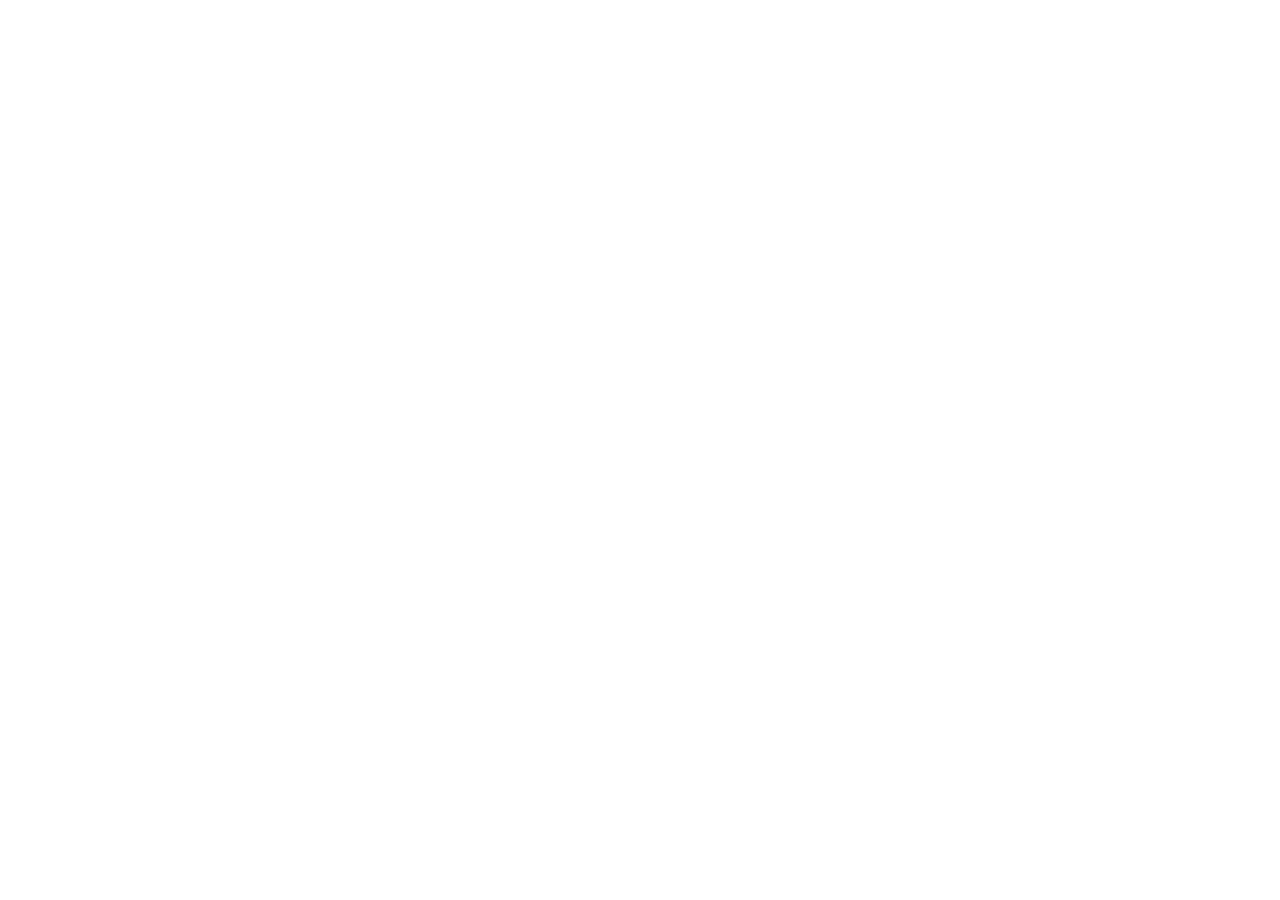
==== HTML/basico/001/dashbord.html @ f69c03de "Deixando pronto as imagens para a construção do site teste" ====
<!DOCTYPE html>
<html lang="en">
<head>
    <meta charset="UTF-8">
    <meta name="viewport" content="width=device-width, initial-scale=1.0">
    <title>Protótipo</title>
    <link rel="stylesheet" href="style/screen.css">
    <link rel="stylesheet" href="style/print.css">
    <link rel="shortcut icon" href="../001/Imgprototipo/bolsa-de-dinheiro.png" >
</head>
<body>
    
</body>
</html>
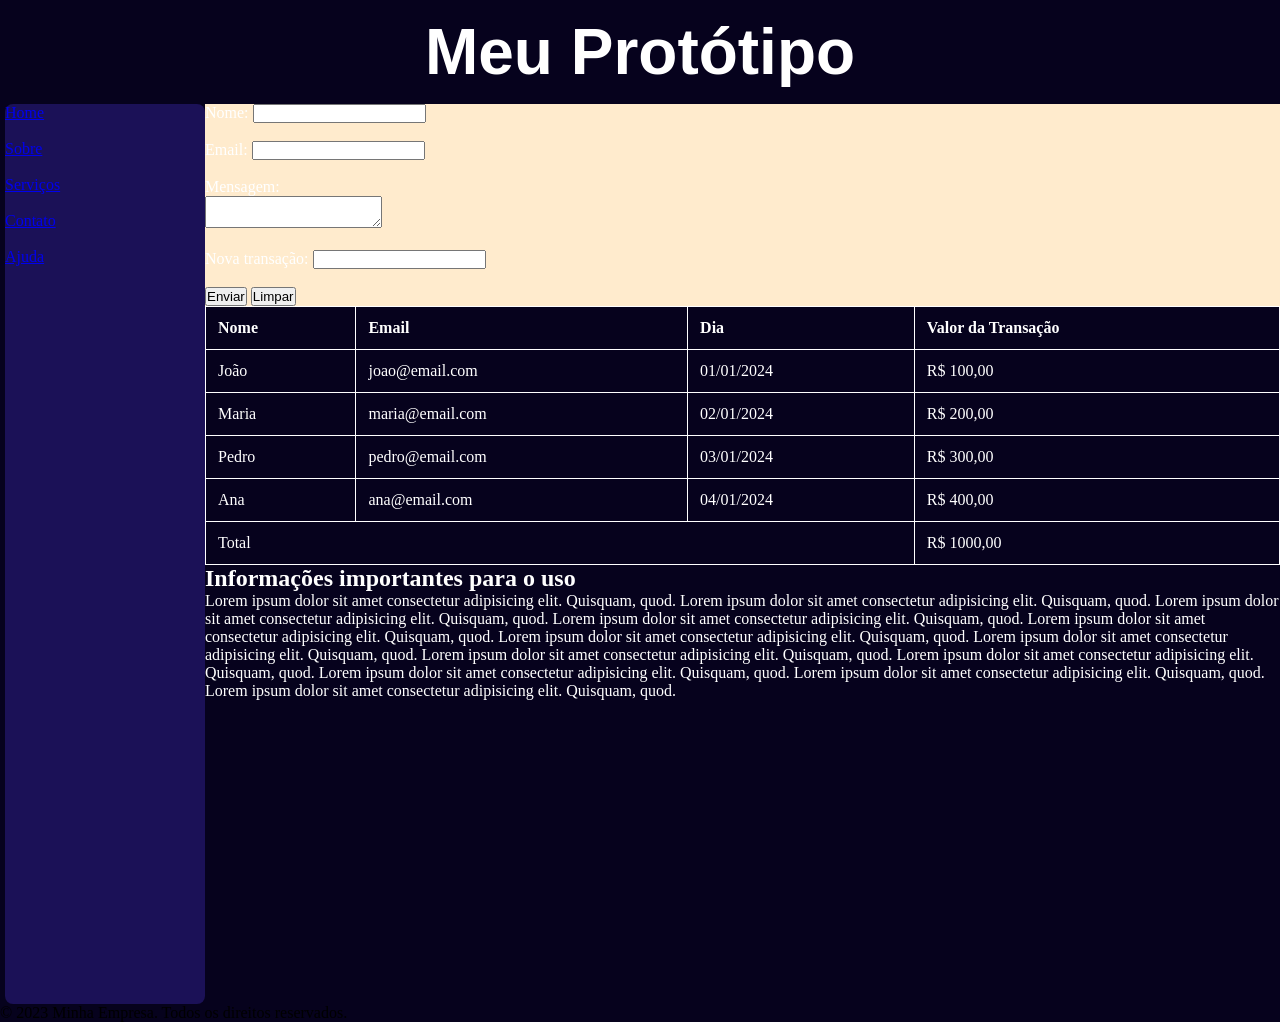
==== commit 9a439972: "Começo do projeto simples" ====
--- a/HTML/basico/001/dashbord.html
+++ b/HTML/basico/001/dashbord.html
@@ -9,6 +9,97 @@
     <link rel="shortcut icon" href="../001/Imgprototipo/bolsa-de-dinheiro.png" >
 </head>
 <body>
-    
+    <header>
+        <h1>Meu Protótipo</h1>
+    </header>
+    <main>
+        <div id="esquerda">
+            <section id="menu">
+                <nav>
+                    <ul>
+                        <li><a href="#">Home</a></li><br>
+                        <li><a href="#">Sobre</a></li><br>
+                        <li><a href="#">Serviços</a></li><br>
+                        <li><a href="#">Contato</a></li><br>
+                        <li><a href="#">Ajuda</a></li><br>
+                    </ul>
+                </nav>
+            </section>
+        </div>
+        <div id="direita">
+            <section id="formulario">
+                <form>
+                    <label for="inome">Nome:</label>
+                    <input type="text" id="inome" name="nome"><br><br>
+                    <label for="iemail">Email:</label>
+                    <input type="email" id="iemail" name="email"><br><br>
+                    <label for="imensagem">Mensagem:</label><br>
+                    <textarea id="imensagem" name="mensagem"></textarea><br><br>
+                    <label for="itransação">Nova transação:</label>
+                    <input type="number" id="itransação" name="transação"><br><br>
+                    <input type="submit" value="Enviar">
+                    <input type="reset" value="Limpar">
+                </form><br>
+            </section>
+            <section id="tabela">
+                <table>
+                    <thead>
+                        <tr>
+                            <th>Nome</th>
+                            <th>Email</th>
+                            <th>Dia</th>
+                            <th>Valor da Transação</th>
+                        </tr>
+                    </thead>
+                    <tbody>
+                        <tr>
+                            <td>João</td>
+                            <td>joao@email.com</td>
+                            <td>01/01/2024</td>
+                            <td>R$ 100,00</td>
+                        </tr>
+                        <tr>
+                            <td>Maria</td>
+                            <td>maria@email.com</td>
+                            <td>02/01/2024</td>
+                            <td>R$ 200,00</td>
+                        </tr>
+                        <tr>
+                            <td>Pedro</td>
+                            <td>pedro@email.com</td>
+                            <td>03/01/2024</td>
+                            <td>R$ 300,00</td>
+                        </tr>
+                        <tr>
+                            <td>Ana</td>
+                            <td>ana@email.com</td>
+                            <td>04/01/2024</td>
+                            <td>R$ 400,00</td>
+                        </tr>
+                    </tbody>
+                    <tfoot>
+                        <tr>
+                            <td colspan="3">Total</td>
+                            <td>R$ 1000,00</td>
+                        </tr>
+                    </tfoot>
+                </table>
+            </section>
+            <section id="informacoes">
+                <h1>
+                    Informações importantes para o uso
+                </h1>
+                <p>
+                    Lorem ipsum dolor sit amet consectetur adipisicing elit. Quisquam, quod. Lorem ipsum dolor sit amet consectetur adipisicing elit. Quisquam, quod. Lorem ipsum dolor sit amet consectetur adipisicing elit. Quisquam, quod.
+                    Lorem ipsum dolor sit amet consectetur adipisicing elit. Quisquam, quod. Lorem ipsum dolor sit amet consectetur adipisicing elit. Quisquam, quod. Lorem ipsum dolor sit amet consectetur adipisicing elit. Quisquam, quod.
+                    Lorem ipsum dolor sit amet consectetur adipisicing elit. Quisquam, quod. Lorem ipsum dolor sit amet consectetur adipisicing elit. Quisquam, quod. Lorem ipsum dolor sit amet consectetur adipisicing elit. Quisquam, quod.
+                    Lorem ipsum dolor sit amet consectetur adipisicing elit. Quisquam, quod. Lorem ipsum dolor sit amet consectetur adipisicing elit. Quisquam, quod. Lorem ipsum dolor sit amet consectetur adipisicing elit. Quisquam, quod.
+                </p>
+            </section>
+        </div>
+    </main>
+    <footer>
+        <p>&copy; 2023 Minha Empresa. Todos os direitos reservados.</p>
+    </footer>
 </body>
 </html>
--- a/HTML/basico/001/style/print.css
+++ b/HTML/basico/001/style/print.css
@@ -0,0 +1,71 @@
+*{
+    padding: 0;
+    margin: 0;
+    box-sizing:border-box;
+}
+
+body{
+    background-color: rgb(6, 2, 29);
+    width:100vw;
+    height:100vh;
+}
+
+main{
+    display:flex;
+}
+
+header{
+    color:white;
+    font-family: 'Franklin Gothic Medium', 'Arial Narrow', Arial, sans-serif;
+    font-size: 2em;
+    text-align: center;
+    padding:15px;
+}
+
+nav{
+    display:flex;
+    background-color:rgb(27, 17, 87) ;
+    width: 200px;
+    height: 100vh;
+    border-radius: 8px;
+    margin-left: 5px;
+}
+
+section {
+    display:flex;
+    color:white;
+    flex-wrap: wrap;
+    width: 100%;
+}
+
+section#informacoes {
+
+}
+
+form{
+    align-items: flex-start;
+    flex: 1 1 500px;
+
+    background-color: blanchedalmond;
+}
+
+table{
+    flex: 1 1 50%; 
+    min-width: 0; 
+    border-collapse: collapse;
+}
+th, td {
+  border: 1px solid white; /* Linha preta fina em todos os lados */
+  padding: 12px; /* Espaçamento interno para o texto não tocar na linha */
+  text-align: left; /* Alinha o texto à esquerda */
+}
+
+
+
+
+@media screen and (min-width:768px) and (max-width:992px){
+
+}
+@media screen and (min-width:992px){
+
+}
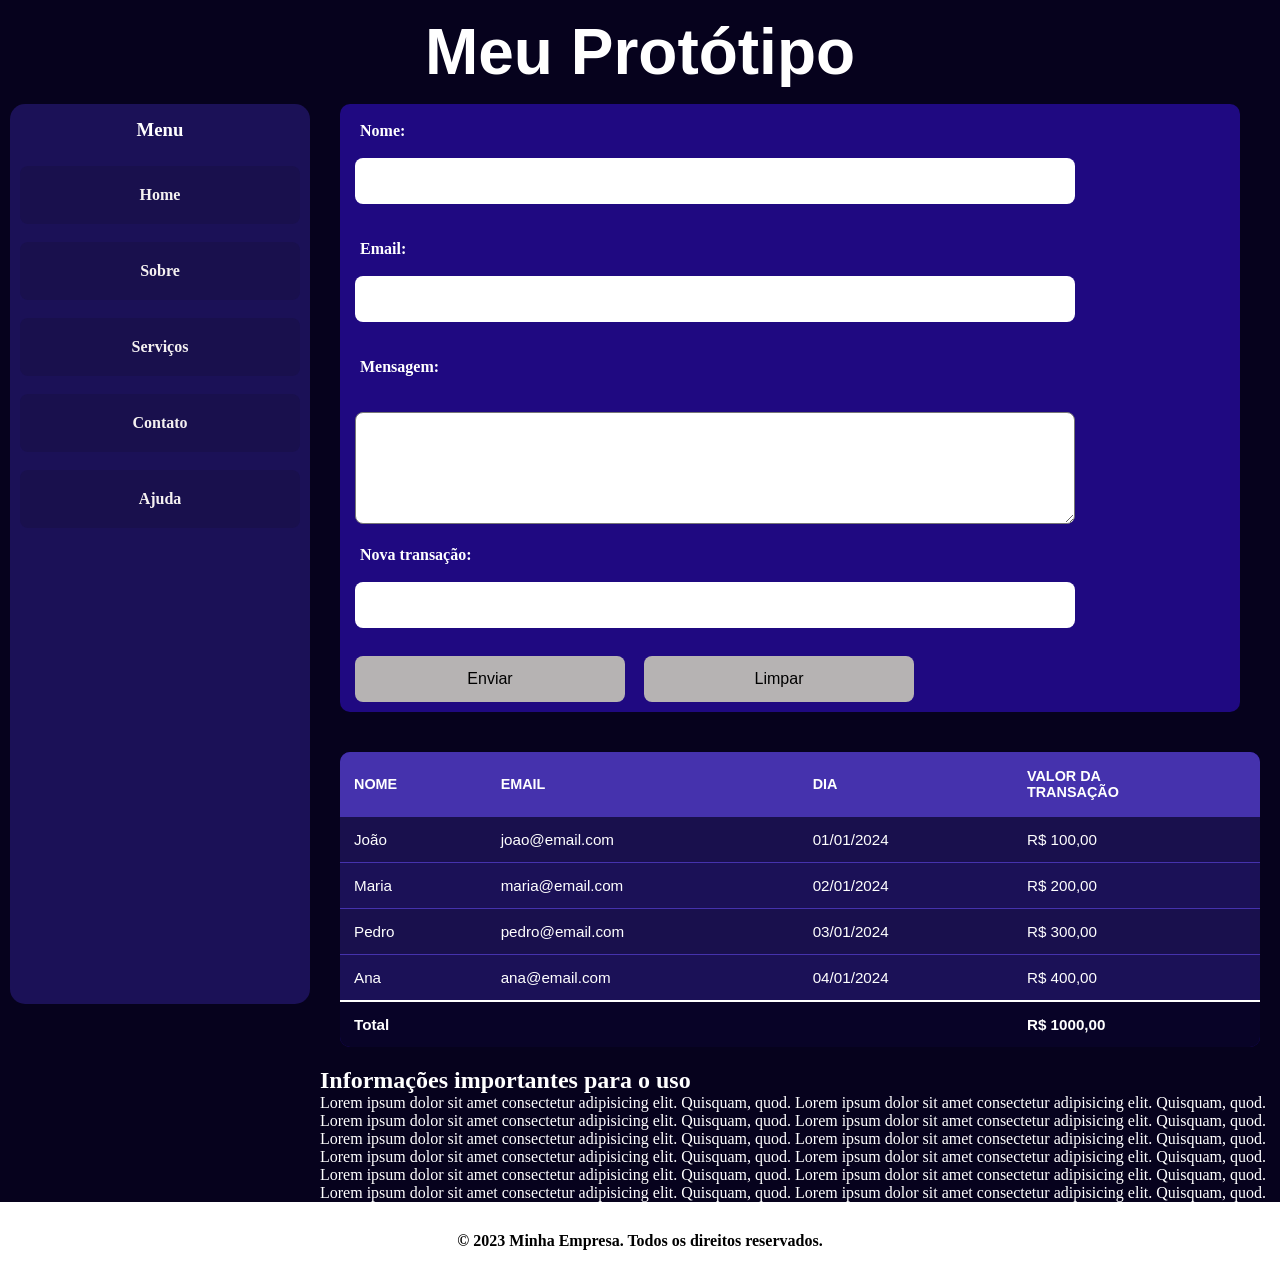
==== commit e50583e3: "Correções e ajustes" ====
--- a/HTML/basico/001/dashbord.html
+++ b/HTML/basico/001/dashbord.html
@@ -16,6 +16,7 @@
         <div id="esquerda">
             <section id="menu">
                 <nav>
+                    <h1>Menu</h1>
                     <ul>
                         <li><a href="#">Home</a></li><br>
                         <li><a href="#">Sobre</a></li><br>
@@ -30,15 +31,17 @@
             <section id="formulario">
                 <form>
                     <label for="inome">Nome:</label>
-                    <input type="text" id="inome" name="nome"><br><br>
+                    <input type="text" id="inome" name="nome"><br>
                     <label for="iemail">Email:</label>
-                    <input type="email" id="iemail" name="email"><br><br>
+                    <input type="email" id="iemail" name="email"><br>
                     <label for="imensagem">Mensagem:</label><br>
-                    <textarea id="imensagem" name="mensagem"></textarea><br><br>
+                    <textarea id="imensagem" name="mensagem"></textarea><br>
                     <label for="itransação">Nova transação:</label>
-                    <input type="number" id="itransação" name="transação"><br><br>
-                    <input type="submit" value="Enviar">
-                    <input type="reset" value="Limpar">
+                    <input type="number" id="itransação" name="transação"><br>
+                    <div id="botoesfinais">
+                        <input type="submit" value="Enviar" class="botaofinal1">
+                        <input type="reset" value="Limpar" class="botaofinal2">
+                    </div>
                 </form><br>
             </section>
             <section id="tabela">
@@ -48,7 +51,7 @@
                             <th>Nome</th>
                             <th>Email</th>
                             <th>Dia</th>
-                            <th>Valor da Transação</th>
+                            <th>Valor da<br> Transação</th>
                         </tr>
                     </thead>
                     <tbody>
--- a/HTML/basico/001/style/print.css
+++ b/HTML/basico/001/style/print.css
@@ -23,12 +23,63 @@
 }
 
 nav{
-    display:flex;
-    background-color:rgb(27, 17, 87) ;
-    width: 200px;
+    display: flex;
+    flex-direction: column;   /* Empilha os links verticalmente */
+    justify-content: flex-start;  
+    align-items: center;     
+    flex: 1 1;
+    
+    background-color: rgb(27, 17, 87);
+    width: 28vw;
+    max-width:300px ;
     height: 100vh;
+    border-radius: 15px;
+    margin: 0 10px;
+    padding: 10px;            
+    box-sizing: border-box; 
+    
+}
+nav h1{
+    padding-top: 5px;
+}
+
+nav ul{
+    list-style: none;
+    width: 100%;
+    padding: 25px 0 0 0;  /* Mantém 25px no topo e ZERA os lados e o fundo */
+    margin: 0;            /* Zera margens padrão da lista que causam espaços */
+    
+    display: flex;         /* ATIVA o flexbox para o gap funcionar */
+    flex-direction: column;/* Empilha as li verticalmente */
+    gap: 0px;              /* Agora o 0px vai funcionar de verdade */
+}
+
+
+nav li{
+    width: 100%;
+}
+
+nav a{
+    display: inline-block;           /* Permite que o link aceite larguras e margens */
+    background-color: rgb(25, 16, 77);;
+    text-decoration: none;
+    color: rgb(245, 241, 241);
+    padding: 20px 0;          
+    width: 100%;               
+    margin: 0 auto;           
+    text-align: center;
     border-radius: 8px;
-    margin-left: 5px;
+    transition: 0.2s;   
+    font-weight: bolder;
+}
+
+nav a:hover{
+    background-color:rgb(69, 50, 173) ;
+    transition-duration: 0.3;
+}
+
+nav a:active{
+    color: blue;
 }
 
 section {
@@ -39,29 +90,151 @@
 }
 
 section#informacoes {
-
+}
+
+#direita{
+    min-width:0;
+    width: 100%;
 }
 
 form{
     align-items: flex-start;
-    flex: 1 1 500px;
-
-    background-color: blanchedalmond;
-}
-
-table{
-    flex: 1 1 50%; 
-    min-width: 0; 
+    box-sizing: border-box;
+    border-radius: 10px;
+    width: calc(100% - 60px);
+
+    background-color: rgb(31, 9, 129);
+    color:white;
+    margin:20px;
+    margin-top: 0;
+    padding:0;
+
+}
+
+form label {
+    display: block;
+    margin: 18px 20px;
+    font-weight: bold;
+}
+
+form input {
+    display: block;
+    width: 80%;
+    padding: 13px 12px;
+    border: 1px solid transparent;
+    border-radius: 8px;
+    font-size: 1rem;
+    margin-left: 15px;
+}
+
+textarea{
+    width: 80%;
+    padding: 40px 12px;
+    margin-left: 15px;
+    border-radius: 8px;
+}
+
+form input:focus {
+    outline: none;
+    border:4px solid #facc15;
+}
+form textarea:focus {
+    outline: none;
+    border:4px solid #facc15;
+}
+
+.botaofinal1{
+    display: inline-block;
+    width: 30%;
+    margin-top: 10px;
+    background-color: rgb(182, 179, 179);
+}
+
+.botaofinal2{
+    width: 30%;
+    display: inline-block;
+    margin-top: 10px;
+    margin-bottom: 10px;
+    background-color: rgb(182, 179, 179);
+}
+
+/* Mobile first: mantém o visual atual */
+#tabela {
+    display: block;
+    width: calc(100% - 60px);
+    min-width: 0;
+    margin: 20px;
+    overflow-x: auto;
+    border-radius: 10px;
+    background-color: rgb(31, 9, 129);
+}
+
+table {
+    width: 100%;
+    min-width: 550px;
     border-collapse: collapse;
-}
-th, td {
-  border: 1px solid white; /* Linha preta fina em todos os lados */
-  padding: 12px; /* Espaçamento interno para o texto não tocar na linha */
-  text-align: left; /* Alinha o texto à esquerda */
-}
-
-
-
+    color: white;
+    font-family: Arial, sans-serif;
+}
+
+thead {
+    background-color: rgb(69, 50, 173);
+}
+
+th {
+    padding: 16px 14px;
+    text-align: left;
+    font-size: 0.9rem;
+    text-transform: uppercase;
+}
+
+td {
+    padding: 14px;
+    border-top: 1px solid rgb(69, 50, 173);
+    font-size: 0.95rem;
+}
+
+tbody tr {
+    background-color: rgb(25, 16, 77);
+}
+
+tbody tr:nth-child(even) {
+    background-color: rgb(27, 17, 87);
+}
+
+tbody tr:hover {
+    background-color: rgb(69, 50, 173);
+}
+
+tfoot {
+    background-color: rgb(8, 3, 39);
+    font-weight: bold;
+}
+
+tfoot td {
+    border-top: 2px solid white;
+}
+
+/* Tablet e computador */
+@media screen and (min-width: 768px) {
+    #tabela {
+        width: calc(100% - 40px);
+    }
+
+    table {
+        min-width: 0;
+    }
+}
+
+
+
+
+footer{
+    background-color:rgb(255, 255, 255);
+    padding: 30px;
+    text-align: center;
+    font-weight:bolder ;
+}
 
 @media screen and (min-width:768px) and (max-width:992px){
 
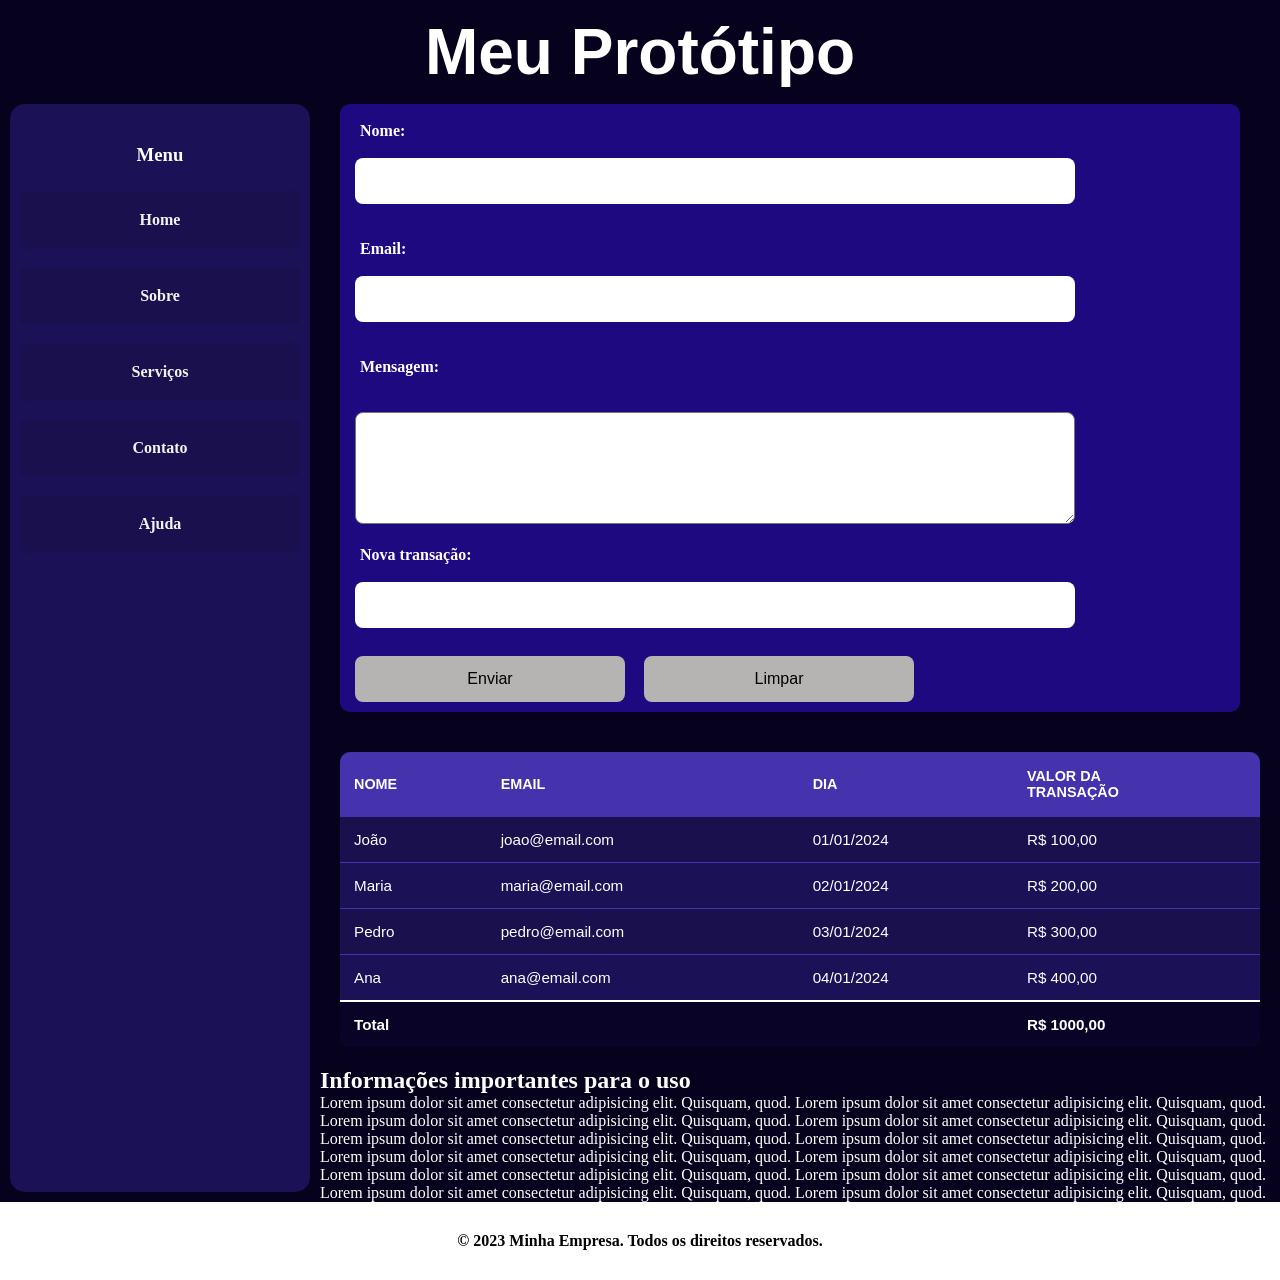
==== commit 15a58439: "Configurações adicionais no menu" ====
--- a/HTML/basico/001/dashbord.html
+++ b/HTML/basico/001/dashbord.html
@@ -16,14 +16,16 @@
         <div id="esquerda">
             <section id="menu">
                 <nav>
-                    <h1>Menu</h1>
-                    <ul>
-                        <li><a href="#">Home</a></li><br>
-                        <li><a href="#">Sobre</a></li><br>
-                        <li><a href="#">Serviços</a></li><br>
-                        <li><a href="#">Contato</a></li><br>
-                        <li><a href="#">Ajuda</a></li><br>
-                    </ul>
+                    <div id="menufixo">
+                        <h1>Menu</h1>
+                        <ul>
+                            <li><a href="#">Home</a></li><br>
+                            <li><a href="#">Sobre</a></li><br>
+                            <li><a href="#">Serviços</a></li><br>
+                            <li><a href="#">Contato</a></li><br>
+                            <li><a href="#">Ajuda</a></li><br>
+                        </ul>
+                    </div>
                 </nav>
             </section>
         </div>
--- a/HTML/basico/001/style/print.css
+++ b/HTML/basico/001/style/print.css
@@ -20,6 +20,16 @@
     font-size: 2em;
     text-align: center;
     padding:15px;
+}
+
+#esquerda {
+    display: flex;
+    margin-bottom: 10px;;
+}
+
+#menu {
+    display: flex;
+    flex: 1;
 }
 
 nav{
@@ -32,15 +42,31 @@
     background-color: rgb(27, 17, 87);
     width: 28vw;
     max-width:300px ;
-    height: 100vh;
+    height: auto; /* Remova o height: 100vh */
+    flex: 1;
     border-radius: 15px;
     margin: 0 10px;
     padding: 10px;            
     box-sizing: border-box; 
     
 }
+
+#menufixo{
+    position: sticky;
+    top: 15px;
+    z-index: 1;
+    width: 100%;
+    padding: 25px 0 0 0;  /* Mantém 25px no topo e ZERA os lados e o fundo */
+    margin: 0;            /* Zera margens padrão da lista que causam espaços */
+    
+    display: flex;         /* ATIVA o flexbox para o gap funcionar */
+    flex-direction: column;/* Empilha as li verticalmente */
+    gap: 0px;           
+}
+
 nav h1{
     padding-top: 5px;
+    text-align: center;
 }
 
 nav ul{
